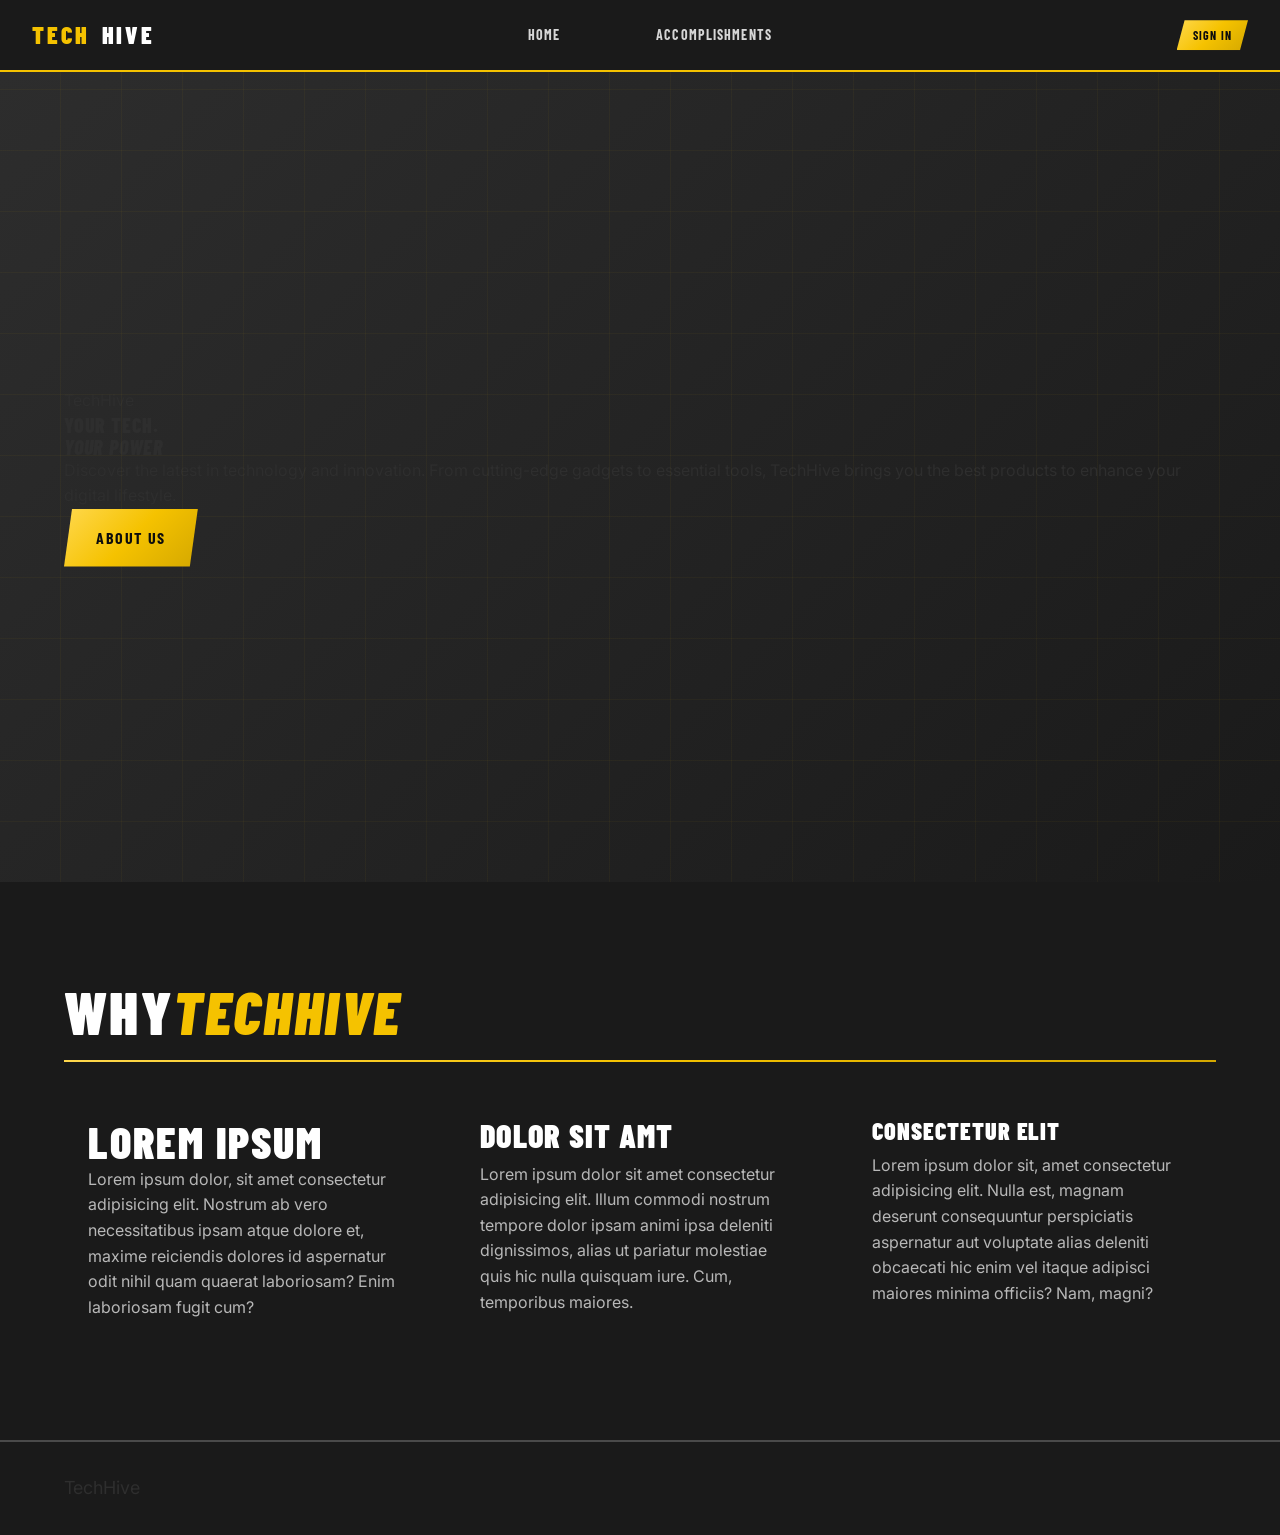
==== about.html @ 4e73aac8 "add about page" ====
<!DOCTYPE html>
<html lang="en">
<head>
    <meta charset="UTF-8">
    <meta name="viewport" content="width=device-width, initial-scale=1.0">
    <title>About - Techhive</title>
    <link rel="preconnect" href="https://fonts.googleapis.com">
    <link rel="preconnect" href="https://fonts.gstatic.com" crossorigin>
    <link href="https://fonts.googleapis.com/css2?family=Barlow+Condensed:wght@400;700;900&family=Inter:wght@400;500;700&family=Fira+Code:wght@400;500&display=swap" rel="stylesheet">
    <link rel="stylesheet" href="styles.css">
    <link rel="icon" type="image/png" href="C:\Users\hp\Downloads\Techhive.png">

</head>
<body>

    <!-- Navbar -->
    <nav class="navbar">
        <a href="index.html" class="navbar__brand">
            <span>Tech</span>Hive
        </a>
        <ul class="navbar__links">
            <li><a href="index.html" >Home</a></li>
            <li><a href=""></a></li>
            <li><a href=""></a></li>
            <li><a href="accomplishments.html">Accomplishments</a></li>
            <li><a href="about.html" class="active"></a></li>
        </ul>
        <button class="btn btn--primary btn--sm">Sign In</button>
    </nav>

    <!-- Hero -->
    <section class="hero">
            <div class="container">
                <div class="hero_content">
                    <p class="hero_eyebrow">TechHive</p>
                    <h5 class="hero_titile">Your Tech.<br><em>Your Power</em></h5>
                    <p class="hero_subtitle">
                       Discover the latest in technology and innovation. From cutting-edge gadgets to essential tools, TechHive brings you the best products to enhance your digital lifestyle.  
                    </p> 
                    <div class="flex gap-4">
                       <a href="#" class="btn btn--primary btn--lg">About Us</a>
                    </div>   
                </div>
            </div>
    </section>    
    
<!-- About / Why Us -->
    <section class="section section--dark">
            <div class="container">
               <h1 style="color: var(--color-white);">Why<em style="font-size: normal; color: var(--color-gold);">Techhive</em></h1>
               <hr class="divider" style="margin-top: var(--space-4);">
               <div class="grid-3" style="margin-top: var(--space-8);">

                <div style="padding: var(--space-6);">
                    <h2 style="color: var(--color-white);">Lorem Ipsum</h2>
                    <p style="color: var(--color-silver); margin-top: var(--space2);">Lorem ipsum dolor, sit amet consectetur adipisicing elit. Nostrum ab vero necessitatibus ipsam atque dolore et, maxime reiciendis dolores id aspernatur odit nihil quam quaerat laboriosam? Enim laboriosam fugit cum?</p>
                </div>

                <div style="padding: var(--space-6);">
                    <h3 style="color: var(--color-white);">Dolor Sit Amt</h3>
                    <p style="color: var(--color-silver); margin-top: var(--space-2);">Lorem ipsum dolor sit amet consectetur adipisicing elit. Illum commodi nostrum tempore dolor ipsam animi ipsa deleniti dignissimos, alias ut pariatur molestiae quis hic nulla quisquam iure. Cum, temporibus maiores.</p>
                </div>

                <div style="padding: var(--space-6);">
                    <h4 style="color: var(--color-white);">Consectetur Elit</h4>
                    <p style="color: var(--color-silver); margin-top: var(--space-2);">Lorem ipsum dolor sit, amet consectetur adipisicing elit. Nulla est, magnam deserunt consequuntur perspiciatis aspernatur aut voluptate alias deleniti obcaecati hic enim vel itaque adipisci maiores minima officiis? Nam, magni?</p>

                </div>

                </div>
           
    </section> 

    <!-- Footer -->
     <footer style="background: var(--color-bg-dark); border-top: 2px solid var(--color-charcoal-mid); padding: var(--space-8) 0;">
        <div class="container flex-between">
            <span class="navbar_brand" style="font-size: var(--text-lg);">
                <span>Tech</span>Hive
            </span>
            <p style="color: var(--color-charcoal-light); font-size: var(--text-sm);">

            </p>

        </div>

     </footer>

    
</body>
</html>
---- styles.css ----
/* ============================================================
   TECHHIVE — Design System
   Palette drawn from the TechHive logo
   ============================================================ */

/* ── CSS Custom Properties (tokens) ── */
:root {
  /* Brand colors */
  --color-gold:         #F5C200;   /* primary yellow — logo body stripes */
  --color-gold-deep:    #D4A800;   /* darker gold — hover states */
  --color-gold-light:   #FFD84D;   /* lighter gold — highlights */

  --color-silver:       #B8B8B8;   /* metallic wings — mid tone */
  --color-silver-light: #D6D6D6;   /* wing highlight */
  --color-silver-dark:  #888888;   /* wing shadow */

  --color-charcoal:     #2E2E2E;   /* TECHHIVE wordmark */
  --color-charcoal-mid: #4A4A4A;   /* secondary text */
  --color-charcoal-light:#6B6B6B;  /* muted text */

  --color-bg:           #E9E6E0;   /* logo background — warm off-white */
  --color-bg-dark:      #1A1A1A;   /* dark surface (circuit board) */
  --color-bg-mid:       #2D2D2D;   /* card on dark bg */

  --color-white:        #FFFFFF;
  --color-black:        #0D0D0D;

  /* Gradients */
  --gradient-gold:      linear-gradient(135deg, #FFD84D 0%, #F5C200 50%, #D4A800 100%);
  --gradient-silver:    linear-gradient(135deg, #D6D6D6 0%, #B8B8B8 50%, #888888 100%);
  --gradient-dark:      linear-gradient(135deg, #2D2D2D 0%, #1A1A1A 100%);

  /* Typography */
  --font-display:  'Barlow Condensed', 'Impact', 'Arial Narrow', sans-serif;
  --font-body:     'Inter', 'Segoe UI', system-ui, sans-serif;
  --font-mono:     'Fira Code', 'Consolas', monospace;

  --text-xs:   0.75rem;
  --text-sm:   0.875rem;
  --text-base: 1rem;
  --text-lg:   1.125rem;
  --text-xl:   1.25rem;
  --text-2xl:  1.5rem;
  --text-3xl:  2rem;
  --text-4xl:  2.75rem;
  --text-5xl:  3.75rem;

  --weight-regular: 400;
  --weight-medium:  500;
  --weight-bold:    700;
  --weight-black:   900;

  /* Spacing */
  --space-1:  0.25rem;
  --space-2:  0.5rem;
  --space-3:  0.75rem;
  --space-4:  1rem;
  --space-6:  1.5rem;
  --space-8:  2rem;
  --space-12: 3rem;
  --space-16: 4rem;
  --space-24: 6rem;

  /* Borders & radius */
  --radius-sm:  2px;
  --radius-md:  6px;
  --radius-lg:  12px;
  --radius-full: 9999px;

  --border-thin:   1px solid;
  --border-medium: 2px solid;

  /* Shadows */
  --shadow-gold:   0 0 16px rgba(245, 194, 0, 0.35);
  --shadow-silver: 0 4px 16px rgba(0, 0, 0, 0.25);
  --shadow-card:   0 2px 12px rgba(0, 0, 0, 0.18);

  /* Transitions */
  --transition-fast:   150ms ease;
  --transition-normal: 250ms ease;
  --transition-slow:   400ms ease;
}

/* ── Reset ── */
*, *::before, *::after {
  box-sizing: border-box;
  margin: 0;
  padding: 0;
}

html {
  font-size: 16px;
  scroll-behavior: smooth;
}

body {
  font-family: var(--font-body);
  font-size: var(--text-base);
  color: var(--color-charcoal);
  background-color: var(--color-bg);
  line-height: 1.6;
  -webkit-font-smoothing: antialiased;
}

img, video {
  max-width: 100%;
  display: block;
}

a {
  color: var(--color-gold-deep);
  text-decoration: none;
  transition: color var(--transition-fast);
}

a:hover {
  color: var(--color-gold);
}

/* ── Typography ── */
h1, h2, h3, h4, h5, h6 {
  font-family: var(--font-display);
  font-weight: var(--weight-black);
  letter-spacing: 0.04em;
  text-transform: uppercase;
  line-height: 1.1;
  color: var(--color-charcoal);
}

h1 { font-size: var(--text-5xl); }
h2 { font-size: var(--text-4xl); }
h3 { font-size: var(--text-3xl); }
h4 { font-size: var(--text-2xl); }
h5 { font-size: var(--text-xl); }
h6 { font-size: var(--text-lg); }

.text-gold    { color: var(--color-gold); }
.text-silver  { color: var(--color-silver); }
.text-muted   { color: var(--color-charcoal-light); }
.text-display { font-family: var(--font-display); letter-spacing: 0.06em; text-transform: uppercase; }

/* ── Layout ── */
.container {
  width: 100%;
  max-width: 1200px;
  margin: 0 auto;
  padding: 0 var(--space-6);
}

.section {
  padding: var(--space-24) 0;
}

.section--dark {
  background-color: var(--color-bg-dark);
  color: var(--color-silver-light);
}

.section--dark h1,
.section--dark h2,
.section--dark h3,
.section--dark h4 {
  color: var(--color-white);
}

/* ── Buttons ── */
.btn {
  display: inline-flex;
  align-items: center;
  gap: var(--space-2);
  padding: var(--space-3) var(--space-6);
  font-family: var(--font-display);
  font-size: var(--text-sm);
  font-weight: var(--weight-bold);
  letter-spacing: 0.1em;
  text-transform: uppercase;
  border: none;
  cursor: pointer;
  transition: all var(--transition-fast);
  clip-path: polygon(8px 0%, 100% 0%, calc(100% - 8px) 100%, 0% 100%);
}

.btn--primary {
  background: var(--gradient-gold);
  color: var(--color-black);
  box-shadow: var(--shadow-gold);
}

.btn--primary:hover {
  background: linear-gradient(135deg, #FFE066 0%, #F5C200 50%, #C49600 100%);
  box-shadow: 0 0 24px rgba(245, 194, 0, 0.55);
  transform: translateY(-1px);
  color: var(--color-black);
}

.btn--secondary {
  background: var(--gradient-silver);
  color: var(--color-black);
  box-shadow: var(--shadow-silver);
}

.btn--secondary:hover {
  background: linear-gradient(135deg, #E8E8E8 0%, #C8C8C8 50%, #9A9A9A 100%);
  transform: translateY(-1px);
  color: var(--color-black);
}

.btn--outline {
  background: transparent;
  color: var(--color-gold);
  border: var(--border-medium) var(--color-gold);
}

.btn--outline:hover {
  background: var(--color-gold);
  color: var(--color-black);
  box-shadow: var(--shadow-gold);
}

.btn--ghost {
  background: transparent;
  color: var(--color-silver-light);
  border: var(--border-thin) var(--color-silver);
}

.btn--ghost:hover {
  border-color: var(--color-gold);
  color: var(--color-gold);
}

.btn--sm { padding: var(--space-2) var(--space-4); font-size: var(--text-xs); }
.btn--lg { padding: var(--space-4) var(--space-8); font-size: var(--text-base); }

/* ── Cards ── */
.card {
  background: var(--color-white);
  border-radius: var(--radius-md);
  box-shadow: var(--shadow-card);
  overflow: hidden;
  transition: transform var(--transition-normal), box-shadow var(--transition-normal);
}

.card:hover {
  transform: translateY(-3px);
  box-shadow: 0 8px 28px rgba(0, 0, 0, 0.2);
}

.card--dark {
  background: var(--color-bg-mid);
  color: var(--color-silver-light);
  border: var(--border-thin) rgba(184, 184, 184, 0.15);
}

.card--gold {
  border-top: 3px solid var(--color-gold);
}

.card__body  { padding: var(--space-6); }
.card__title { margin-bottom: var(--space-2); }
.card__text  { color: var(--color-charcoal-mid); }

/* ── Badge / Tag ── */
.badge {
  display: inline-block;
  padding: 2px var(--space-3);
  font-family: var(--font-display);
  font-size: var(--text-xs);
  font-weight: var(--weight-bold);
  letter-spacing: 0.1em;
  text-transform: uppercase;
  border-radius: var(--radius-sm);
}

.badge--gold   { background: var(--color-gold);   color: var(--color-black); }
.badge--silver { background: var(--color-silver);  color: var(--color-black); }
.badge--dark   { background: var(--color-charcoal); color: var(--color-white); }
.badge--outline { background: transparent; color: var(--color-gold); border: 1px solid var(--color-gold); }

/* ── Navbar ── */
.navbar {
  position: sticky;
  top: 0;
  z-index: 100;
  display: flex;
  align-items: center;
  justify-content: space-between;
  padding: var(--space-4) var(--space-8);
  background: var(--color-bg-dark);
  border-bottom: 2px solid var(--color-gold);
}

.navbar__brand {
  font-family: var(--font-display);
  font-size: var(--text-2xl);
  font-weight: var(--weight-black);
  letter-spacing: 0.12em;
  text-transform: uppercase;
  color: var(--color-white);
  display: flex;
  align-items: center;
  gap: var(--space-3);
}

.navbar__brand span { color: var(--color-gold); }

.navbar__links {
  display: flex;
  gap: var(--space-8);
  list-style: none;
}

.navbar__links a {
  font-family: var(--font-display);
  font-size: var(--text-sm);
  font-weight: var(--weight-bold);
  letter-spacing: 0.08em;
  text-transform: uppercase;
  color: var(--color-silver-light);
  transition: color var(--transition-fast);
}

.navbar__links a:hover,
.navbar__links a.active { color: var(--color-gold); }

/* ── Hero ── */
.hero {
  min-height: 90vh;
  display: flex;
  align-items: center;
  background: var(--gradient-dark);
  position: relative;
  overflow: hidden;
}

.hero::before {
  content: '';
  position: absolute;
  inset: 0;
  background-image:
    repeating-linear-gradient(0deg,   transparent, transparent 60px, rgba(245,194,0,0.04) 60px, rgba(245,194,0,0.04) 61px),
    repeating-linear-gradient(90deg,  transparent, transparent 60px, rgba(245,194,0,0.04) 60px, rgba(245,194,0,0.04) 61px);
  pointer-events: none;
}

.hero__content {
  position: relative;
  z-index: 1;
}

.hero__eyebrow {
  font-family: var(--font-display);
  font-size: var(--text-sm);
  font-weight: var(--weight-bold);
  letter-spacing: 0.3em;
  text-transform: uppercase;
  color: var(--color-gold);
  margin-bottom: var(--space-4);
}

.hero__title {
  font-size: clamp(var(--text-4xl), 8vw, var(--text-5xl));
  color: var(--color-white);
  margin-bottom: var(--space-6);
}

.hero__title em {
  font-style: normal;
  background: var(--gradient-gold);
  -webkit-background-clip: text;
  -webkit-text-fill-color: transparent;
  background-clip: text;
}

.hero__subtitle {
  font-size: var(--text-lg);
  color: var(--color-silver);
  max-width: 540px;
  margin-bottom: var(--space-8);
}

/* ── Divider ── */
.divider {
  height: 2px;
  background: var(--gradient-gold);
  border: none;
  margin: var(--space-8) 0;
}

.divider--silver {
  background: var(--gradient-silver);
}

/* ── Form elements ── */
.input {
  width: 100%;
  padding: var(--space-3) var(--space-4);
  font-family: var(--font-body);
  font-size: var(--text-base);
  color: var(--color-charcoal);
  background: var(--color-white);
  border: var(--border-medium) var(--color-silver);
  border-radius: var(--radius-sm);
  outline: none;
  transition: border-color var(--transition-fast), box-shadow var(--transition-fast);
}

.input:focus {
  border-color: var(--color-gold);
  box-shadow: 0 0 0 3px rgba(245, 194, 0, 0.2);
}

.input--dark {
  background: var(--color-bg-mid);
  color: var(--color-silver-light);
  border-color: rgba(184, 184, 184, 0.2);
}

.input--dark:focus {
  border-color: var(--color-gold);
}

/* ── Utility ── */
.flex         { display: flex; }
.flex-center  { display: flex; align-items: center; justify-content: center; }
.flex-between { display: flex; align-items: center; justify-content: space-between; }
.gap-2 { gap: var(--space-2); }
.gap-4 { gap: var(--space-4); }
.gap-6 { gap: var(--space-6); }
.gap-8 { gap: var(--space-8); }

.grid-2 { display: grid; grid-template-columns: repeat(2, 1fr); gap: var(--space-6); }
.grid-3 { display: grid; grid-template-columns: repeat(3, 1fr); gap: var(--space-6); }
.grid-4 { display: grid; grid-template-columns: repeat(4, 1fr); gap: var(--space-6); }

.mt-4  { margin-top: var(--space-4); }
.mt-8  { margin-top: var(--space-8); }
.mb-4  { margin-bottom: var(--space-4); }
.mb-8  { margin-bottom: var(--space-8); }

.sr-only {
  position: absolute;
  width: 1px; height: 1px;
  padding: 0; margin: -1px;
  overflow: hidden;
  clip: rect(0,0,0,0);
  white-space: nowrap;
  border: 0;
}

/* ── Responsive ── */
@media (max-width: 768px) {
  .grid-2, .grid-3, .grid-4 { grid-template-columns: 1fr; }
  .navbar__links { display: none; }
  h1 { font-size: var(--text-3xl); }
  h2 { font-size: var(--text-2xl); }
}
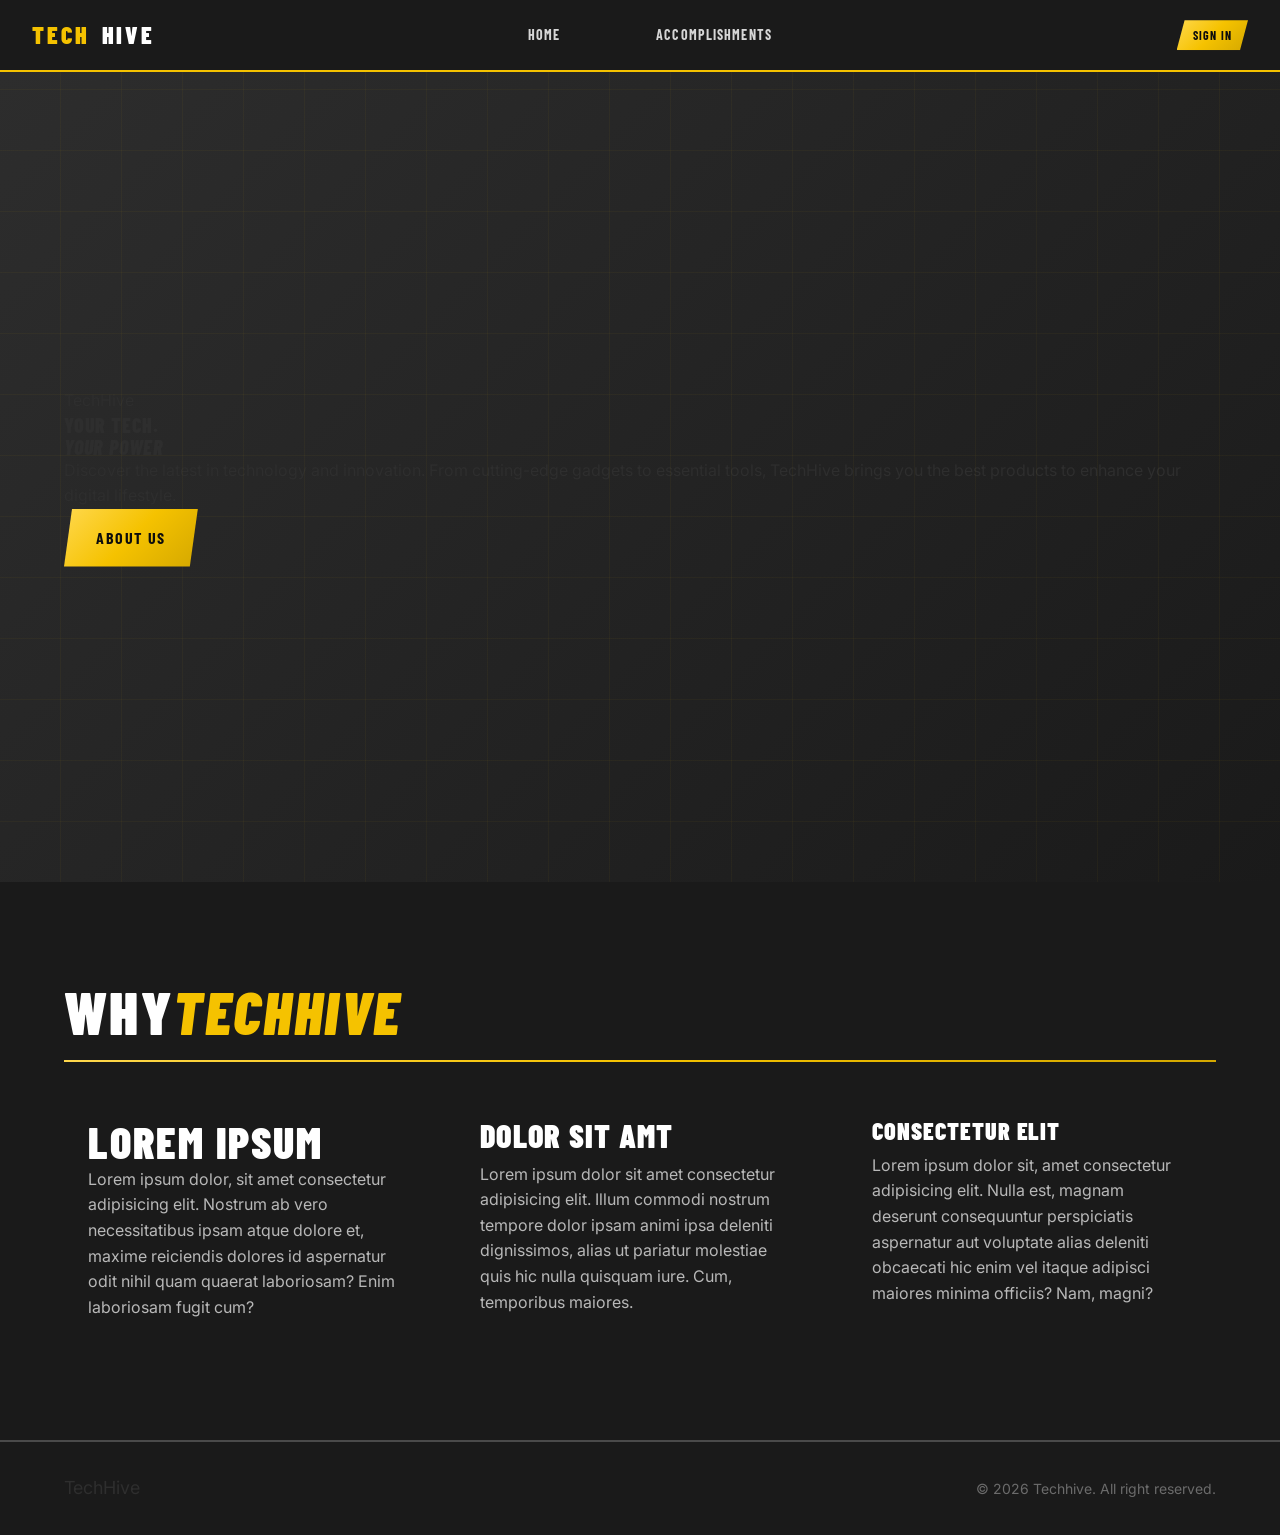
==== commit b38134a9: "Add about page" ====
--- a/about.html
+++ b/about.html
@@ -78,7 +78,7 @@
                 <span>Tech</span>Hive
             </span>
             <p style="color: var(--color-charcoal-light); font-size: var(--text-sm);">
-
+                &copy; 2026 Techhive. All right reserved.
             </p>
 
         </div>
--- a/styles.css
+++ b/styles.css
@@ -230,7 +230,7 @@
 
 .btn--sm { padding: var(--space-2) var(--space-4); font-size: var(--text-xs); }
 .btn--lg { padding: var(--space-4) var(--space-8); font-size: var(--text-base); }
-
+.btn--sm p{color:#0D0D0D}
 /* ── Cards ── */
 .card {
   background: var(--color-white);
